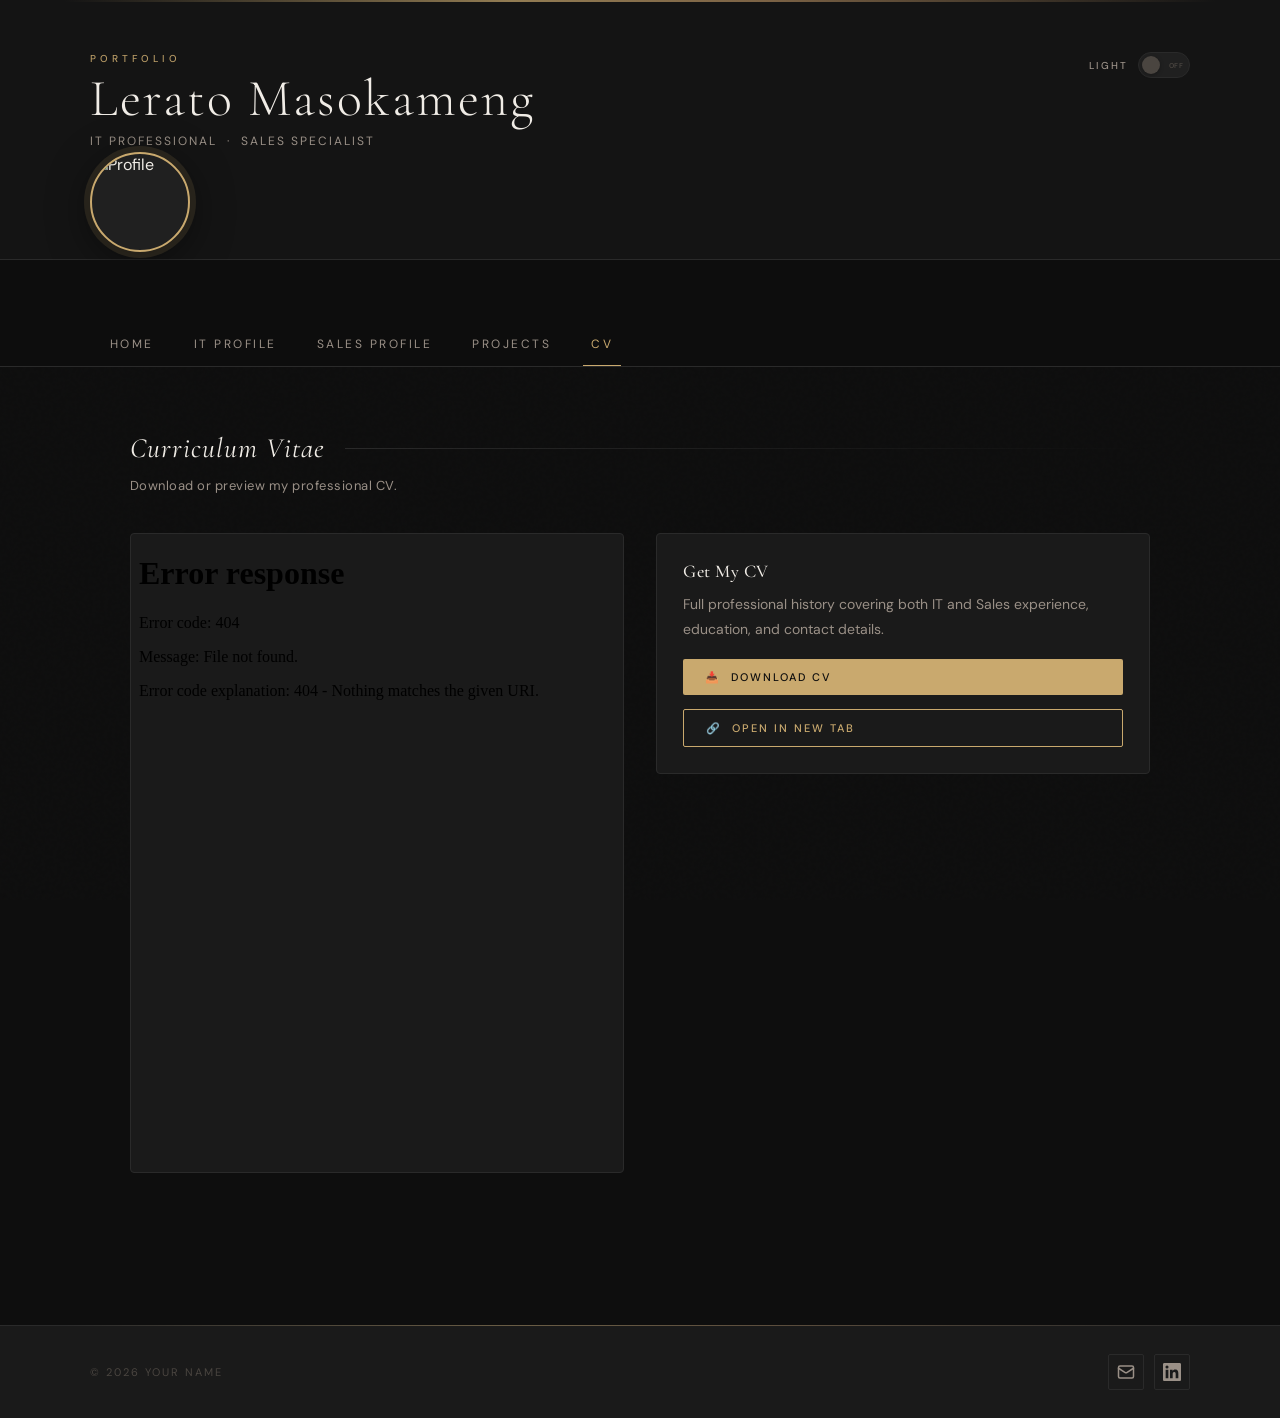
==== Curriculum Vitae.html @ ee33301d "Add files via upload" ====
<!DOCTYPE html>
<html lang="en">
<head>
  <meta charset="UTF-8" />
  <meta name="viewport" content="width=device-width, initial-scale=1.0" />
  <title>Curriculum Vitae | Lerato Masokameng</title>
  <link rel="stylesheet" href="style.css" />
</head>
<body>

  <header class="banner">
    <div class="banner-overlay">
      <div class="banner-content">
        <span class="banner-label">Portfolio</span>
        <h1>Lerato Masokameng</h1>
        <p class="banner-subtitle">IT Professional &nbsp;·&nbsp; Sales Specialist</p>
      </div>
      <div class="toggle-wrap">
        <span class="toggle-label">Light</span>
        <label class="theme-switch" aria-label="Toggle light mode">
          <input type="checkbox" id="themeToggle" />
          <span class="switch-track"></span>
          <span class="switch-thumb"></span>
        </label>
      </div>
    </div>
    <div class="profile-pic-wrap">
      <img src="assets/images/profile.png" alt="Profile" class="profile-pic" />
    </div>
  </header>

  <nav class="main-nav">
    <div class="nav-inner">
      <ul>
        <li><a href="index.html">Home</a></li>
        <li><a href="IT Profile.html">IT Profile</a></li>
        <li><a href="Sales Profile.html">Sales Profile</a></li>
        <li><a href="Projects.html">Projects</a></li>
        <li><a href="Curriculum Vitae.html" class="active">CV</a></li>
      </ul>
    </div>
  </nav>

  <main>

    <section class="section">
      <div class="section-header">
        <h2>Curriculum Vitae</h2>
        <div class="section-line"></div>
      </div>
      <p class="section-intro">Download or preview my professional CV.</p>

      <div class="cv-container fade-in">
        <div class="cv-preview">
          <iframe src="assets/misc/Your_Name_CV.pdf" title="CV Preview"></iframe>
        </div>
        <div class="cv-actions">
          <div class="card">
            <h4>Get My CV</h4>
            <p>Full professional history covering both IT and Sales experience, education, and contact details.</p>
            <div class="card-links">
              <a href="assets/misc/Your_Name_CV.pdf" download class="btn btn-primary">
                📥&nbsp; Download CV
              </a>
              <a href="assets/misc/Your_Name_CV.pdf" target="_blank" class="btn btn-secondary">
                🔗&nbsp; Open in New Tab
              </a>
            </div>
          </div>
        </div>
      </div>
    </section>

  </main>

  <footer>
    <div class="footer-content">
      <p>© 2026 Your Name</p>
      <div class="footer-links">
        <a href="mailto:your.email@example.com" aria-label="Email" title="Email">
          <svg xmlns="http://www.w3.org/2000/svg" width="18" height="18" viewBox="0 0 24 24" fill="none" stroke="currentColor" stroke-width="2" stroke-linecap="round" stroke-linejoin="round"><rect x="2" y="4" width="20" height="16" rx="2"/><path d="m22 7-8.97 5.7a1.94 1.94 0 0 1-2.06 0L2 7"/></svg>
        </a>
        <a href="https://linkedin.com/in/yourprofile" target="_blank" aria-label="LinkedIn" title="LinkedIn">
          <svg xmlns="http://www.w3.org/2000/svg" width="18" height="18" viewBox="0 0 24 24" fill="currentColor"><path d="M20.447 20.452h-3.554v-5.569c0-1.328-.027-3.037-1.852-3.037-1.853 0-2.136 1.445-2.136 2.939v5.667H9.351V9h3.414v1.561h.046c.477-.9 1.637-1.85 3.37-1.85 3.601 0 4.267 2.37 4.267 5.455v6.286zM5.337 7.433a2.062 2.062 0 0 1-2.063-2.065 2.064 2.064 0 1 1 2.063 2.065zm1.782 13.019H3.555V9h3.564v11.452zM22.225 0H1.771C.792 0 0 .774 0 1.729v20.542C0 23.227.792 24 1.771 24h20.451C23.2 24 24 23.227 24 22.271V1.729C24 .774 23.2 0 22.222 0h.003z"/></svg>
        </a>
        
      </div>
    </div>
  </footer>

  <script src="script.js"></script>
</body>
</html>
---- style.css ----
@import url('https://fonts.googleapis.com/css2?family=Cormorant+Garamond:ital,wght@0,300;0,400;0,500;0,600;1,300;1,400&family=DM+Sans:wght@300;400;500;600&display=swap');

/* ============================================================
   VARIABLES
   ============================================================ */
:root {
  /* Dark mode */
  --bg:           #0e0e0e;
  --bg-2:         #141414;
  --surface:      #1a1a1a;
  --surface-2:    #202020;
  --border:       #2a2a2a;

  --text:         #f0ece6;
  --text-muted:   #9a9087;
  --text-dim:     #4a4540;

  --accent:       #c9a96e;
  --accent-2:     #a8845a;
  --accent-soft:  rgba(201, 169, 110, 0.12);
  --accent-glow:  rgba(201, 169, 110, 0.08);

  --nav-bg:       rgba(14, 14, 14, 0.94);
  --card-bg:      #1a1a1a;
  --card-border:  #2a2a2a;

  --shadow:       0 8px 40px rgba(0,0,0,0.5);
  --shadow-card:  0 2px 20px rgba(0,0,0,0.3);
}

body.light {
  --bg:           #faf8f5;
  --bg-2:         #f3efe9;
  --surface:      #ffffff;
  --surface-2:    #f8f5f1;
  --border:       #e8e0d6;

  --text:         #1a1612;
  --text-muted:   #7a6f65;
  --text-dim:     #b5aca0;

  --accent:       #9a7040;
  --accent-2:     #7a5530;
  --accent-soft:  rgba(154, 112, 64, 0.08);
  --accent-glow:  rgba(154, 112, 64, 0.06);

  --nav-bg:       rgba(250, 248, 245, 0.96);
  --card-bg:      #ffffff;
  --card-border:  #e8e0d6;

  --shadow:       0 8px 40px rgba(0,0,0,0.06);
  --shadow-card:  0 2px 20px rgba(0,0,0,0.05);
}

/* ============================================================
   RESET & BASE
   ============================================================ */
*, *::before, *::after {
  margin: 0;
  padding: 0;
  box-sizing: border-box;
}

html {
  scroll-behavior: smooth;
}

body {
  font-family: 'DM Sans', sans-serif;
  background: var(--bg);
  color: var(--text);
  min-height: 100vh;
  transition: background 0.4s ease, color 0.4s ease;
  overflow-x: hidden;
}

/* Subtle noise texture overlay */
body::after {
  content: '';
  position: fixed;
  inset: 0;
  background-image: url("data:image/svg+xml,%3Csvg viewBox='0 0 256 256' xmlns='http://www.w3.org/2000/svg'%3E%3Cfilter id='noise'%3E%3CfeTurbulence type='fractalNoise' baseFrequency='0.9' numOctaves='4' stitchTiles='stitch'/%3E%3C/filter%3E%3Crect width='100%25' height='100%25' filter='url(%23noise)' opacity='0.03'/%3E%3C/svg%3E");
  pointer-events: none;
  z-index: 0;
  opacity: 0.4;
}

/* ============================================================
   BANNER
   ============================================================ */
.banner {
  position: relative;
  height: 260px;
  background: var(--bg-2);
  overflow: visible;
  z-index: 10;
  border-bottom: 1px solid var(--border);
}

/* Thin gold accent line top */
.banner::before {
  content: '';
  position: absolute;
  top: 0; left: 0; right: 0;
  height: 2px;
  background: linear-gradient(90deg, transparent 5%, var(--accent) 40%, var(--accent-2) 60%, transparent 95%);
  opacity: 0.7;
}

.banner-overlay {
  position: relative;
  height: 100%;
  padding: 44px 7% 0;
  display: flex;
  align-items: flex-start;
  justify-content: space-between;
  z-index: 2;
  overflow: visible;
}

.banner-content {
  display: flex;
  flex-direction: column;
  gap: 8px;
  padding-top: 8px;
}

.banner-label {
  font-family: 'DM Sans', sans-serif;
  font-size: 10px;
  font-weight: 500;
  letter-spacing: 4px;
  text-transform: uppercase;
  color: var(--accent);
  opacity: 0.9;
}

.banner-content h1 {
  font-family: 'Cormorant Garamond', serif;
  font-size: clamp(30px, 4.5vw, 52px);
  font-weight: 300;
  color: var(--text);
  letter-spacing: 2px;
  line-height: 1;
  animation: fadeUp 0.8s ease forwards;
}

.banner-subtitle {
  font-size: 12px;
  font-weight: 400;
  color: var(--text-muted);
  letter-spacing: 2px;
  text-transform: uppercase;
  animation: fadeUp 0.8s 0.15s ease both;
}

@keyframes fadeUp {
  from { opacity: 0; transform: translateY(12px); }
  to   { opacity: 1; transform: translateY(0); }
}

/* ============================================================
   PROFILE PICTURE
   ============================================================ */
.profile-pic-wrap {
  position: absolute;
  bottom: 7px;
  left: 7%;
  z-index: 20;
}

.profile-pic {
  width: 100px;
  height: 100px;
  border-radius: 50%;
  object-fit: cover;
  border: 2px solid var(--accent);
  box-shadow: 0 0 0 6px var(--accent-soft), var(--shadow);
  background: var(--surface-2);
  display: block;
  transition: transform 0.3s ease, box-shadow 0.3s ease;
}

.profile-pic:hover {
  transform: scale(1.05);
  box-shadow: 0 0 0 8px var(--accent-soft), 0 8px 30px rgba(201,169,110,0.2);
}

/* ============================================================
   THEME TOGGLE
   ============================================================ */
.toggle-wrap {
  display: flex;
  align-items: center;
  gap: 10px;
  padding-top: 8px;
}

.toggle-label {
  font-size: 10px;
  font-weight: 500;
  letter-spacing: 2px;
  text-transform: uppercase;
  color: var(--text-muted);
  user-select: none;
}

.theme-switch {
  position: relative;
  width: 52px;
  height: 26px;
  cursor: pointer;
  display: inline-block;
}

.theme-switch input {
  opacity: 0;
  width: 0;
  height: 0;
  position: absolute;
}

.switch-track {
  position: absolute;
  inset: 0;
  background: var(--surface-2);
  border: 1px solid var(--border);
  border-radius: 13px;
  transition: all 0.3s ease;
}

.switch-track::before {
  content: 'OFF';
  position: absolute;
  right: 6px;
  top: 50%;
  transform: translateY(-50%);
  font-family: 'DM Sans', sans-serif;
  font-size: 7px;
  font-weight: 600;
  letter-spacing: 0.5px;
  color: var(--text-dim);
  transition: opacity 0.3s;
}

.theme-switch input:checked + .switch-track {
  background: var(--accent-soft);
  border-color: var(--accent);
}

.theme-switch input:checked + .switch-track::before {
  content: 'ON';
  left: 7px;
  right: auto;
  color: var(--accent);
}

.switch-thumb {
  position: absolute;
  top: 4px;
  left: 4px;
  width: 18px;
  height: 18px;
  border-radius: 50%;
  background: var(--text-dim);
  transition: transform 0.3s ease, background 0.3s ease, box-shadow 0.3s ease;
  box-shadow: 0 1px 4px rgba(0,0,0,0.3);
}

.theme-switch input:checked + .switch-track + .switch-thumb {
  transform: translateX(26px);
  background: var(--accent);
  box-shadow: 0 0 8px rgba(201,169,110,0.5);
}

/* ============================================================
   NAVIGATION
   ============================================================ */
.main-nav {
  position: sticky;
  top: 0;
  z-index: 100;
  background: var(--nav-bg);
  backdrop-filter: blur(16px);
  -webkit-backdrop-filter: blur(16px);
  border-bottom: 1px solid var(--border);
  padding: 0 7%;
  transition: background 0.4s, border-color 0.4s;
}

.nav-inner {
  display: flex;
  align-items: flex-end;
  padding-top: 62px;
}

.main-nav ul {
  display: flex;
  list-style: none;
  gap: 0;
}

.main-nav a {
  display: block;
  padding: 14px 20px;
  text-decoration: none;
  color: var(--text-muted);
  font-family: 'DM Sans', sans-serif;
  font-weight: 400;
  font-size: 12px;
  letter-spacing: 2.5px;
  text-transform: uppercase;
  transition: color 0.2s;
  position: relative;
}

.main-nav a::after {
  content: '';
  position: absolute;
  bottom: 0;
  left: 20%;
  right: 20%;
  height: 1px;
  background: var(--accent);
  transform: scaleX(0);
  transition: transform 0.25s ease;
}

.main-nav a:hover,
.main-nav a.active {
  color: var(--accent);
}

.main-nav a:hover::after,
.main-nav a.active::after {
  transform: scaleX(1);
}

/* ============================================================
   MAIN
   ============================================================ */
main {
  position: relative;
  z-index: 1;
  padding: 64px 7% 72px;
  max-width: 1200px;
  margin: 0 auto;
}

/* ============================================================
   SECTION
   ============================================================ */
.section {
  margin-bottom: 80px;
}

.section-header {
  display: flex;
  align-items: center;
  gap: 20px;
  margin-bottom: 10px;
}

.section-header h2 {
  font-family: 'Cormorant Garamond', serif;
  font-size: 28px;
  font-weight: 400;
  font-style: italic;
  color: var(--text);
  white-space: nowrap;
  letter-spacing: 1px;
}

.section-header h2 span {
  color: var(--accent);
}

.section-line {
  flex: 1;
  height: 1px;
  background: linear-gradient(90deg, var(--border), transparent);
}

.section-intro {
  font-size: 13px;
  color: var(--text-muted);
  margin-bottom: 36px;
  letter-spacing: 0.5px;
  line-height: 1.7;
}

/* ============================================================
   SUBSECTION
   ============================================================ */
.subsection {
  margin-bottom: 44px;
}

.subsection h3 {
  font-family: 'DM Sans', sans-serif;
  font-size: 10px;
  font-weight: 500;
  letter-spacing: 4px;
  text-transform: uppercase;
  color: var(--text-dim);
  margin-bottom: 20px;
  padding-bottom: 12px;
  border-bottom: 1px solid var(--border);
}

/* ============================================================
   GRID
   ============================================================ */
.grid {
  display: grid;
  grid-template-columns: repeat(auto-fit, minmax(280px, 1fr));
  gap: 20px;
}

.grid-small {
  grid-template-columns: repeat(auto-fit, minmax(180px, 1fr));
}

/* ============================================================
   CARD
   ============================================================ */
.card {
  background: var(--card-bg);
  border: 1px solid var(--card-border);
  border-radius: 4px;
  padding: 26px;
  transition: transform 0.25s ease, box-shadow 0.25s ease, border-color 0.25s ease;
  position: relative;
}

.card:hover {
  transform: translateY(-3px);
  border-color: var(--accent);
  box-shadow: var(--shadow-card);
}

.card h4 {
  font-family: 'Cormorant Garamond', serif;
  font-size: 18px;
  font-weight: 500;
  letter-spacing: 0.5px;
  margin-bottom: 10px;
  color: var(--text);
}

.card p {
  font-size: 14px;
  line-height: 1.75;
  color: var(--text-muted);
}

.card .meta {
  display: block;
  font-size: 10px;
  font-weight: 500;
  letter-spacing: 2px;
  color: var(--accent);
  margin-bottom: 8px;
  text-transform: uppercase;
}

/* ============================================================
   ABOUT CARD
   ============================================================ */
.about-card {
  background: var(--card-bg);
  border: 1px solid var(--card-border);
  border-radius: 4px;
  padding: 36px 40px;
  position: relative;
  overflow: hidden;
}

.about-card::before {
  content: '';
  position: absolute;
  left: 0; top: 0; bottom: 0;
  width: 2px;
  background: linear-gradient(to bottom, var(--accent), transparent);
}

.about-card p {
  font-size: 15px;
  line-height: 1.85;
  color: var(--text-muted);
  font-weight: 300;
}

.about-links {
  margin-top: 28px;
  display: flex;
  gap: 14px;
  flex-wrap: wrap;
}

/* Quick-nav cards */
.nav-cards {
  display: grid;
  grid-template-columns: repeat(auto-fit, minmax(200px, 1fr));
  gap: 20px;
}

.nav-card {
  display: block;
  text-decoration: none;
  color: inherit;
}

.nav-card-icon {
  font-size: 22px;
  margin-bottom: 12px;
  display: block;
}

/* ============================================================
   BUTTONS
   ============================================================ */
.btn {
  display: inline-flex;
  align-items: center;
  gap: 8px;
  padding: 11px 22px;
  border-radius: 2px;
  font-family: 'DM Sans', sans-serif;
  font-weight: 500;
  font-size: 11px;
  letter-spacing: 2px;
  text-transform: uppercase;
  text-decoration: none;
  transition: all 0.25s ease;
  cursor: pointer;
  border: none;
}

.btn-primary {
  background: var(--accent);
  color: #0e0e0e;
}

.btn-primary:hover {
  background: var(--accent-2);
  transform: translateY(-2px);
  box-shadow: 0 4px 16px rgba(201,169,110,0.25);
}

.btn-secondary {
  background: transparent;
  color: var(--accent);
  border: 1px solid var(--accent);
}

.btn-secondary:hover {
  background: var(--accent-soft);
  transform: translateY(-2px);
}

.card-link {
  color: var(--accent);
  text-decoration: none;
  font-size: 11px;
  font-weight: 500;
  letter-spacing: 2px;
  text-transform: uppercase;
  transition: color 0.2s, opacity 0.2s;
  opacity: 0.85;
}

.card-link:hover {
  color: var(--accent-2);
  opacity: 1;
}

.card-links {
  margin-top: 18px;
  display: flex;
  flex-wrap: wrap;
  gap: 14px;
}

/* ============================================================
   SKILL TAGS
   ============================================================ */
.skills-grid {
  display: flex;
  flex-wrap: wrap;
  gap: 10px;
}

.skill-tag {
  background: transparent;
  border: 1px solid var(--border);
  color: var(--text-muted);
  padding: 6px 16px;
  border-radius: 2px;
  font-size: 11px;
  font-weight: 500;
  letter-spacing: 1.5px;
  text-transform: uppercase;
  transition: all 0.2s;
  cursor: default;
}

.skill-tag:hover {
  border-color: var(--accent);
  color: var(--accent);
  background: var(--accent-soft);
}

/* ============================================================
   TIMELINE
   ============================================================ */
.timeline {
  position: relative;
  padding-left: 28px;
}

.timeline::before {
  content: '';
  position: absolute;
  left: 5px;
  top: 20px;
  bottom: 20px;
  width: 1px;
  background: linear-gradient(to bottom, var(--accent), var(--border), transparent);
}

.timeline-item {
  position: relative;
  margin-bottom: 22px;
}

.timeline-marker {
  position: absolute;
  left: -26px;
  top: 28px;
  width: 9px;
  height: 9px;
  background: var(--accent);
  border-radius: 50%;
  border: 2px solid var(--bg);
}

/* ============================================================
   CERT CARDS
   ============================================================ */
.cert-card {
  text-align: center;
  padding: 30px 16px;
}

.cert-icon {
  font-size: 26px;
  margin-bottom: 14px;
  display: block;
}

.cert-card h4 {
  font-size: 13px;
}

/* ============================================================
   DUAL PROFILE BANNER (IT + Sales)
   ============================================================ */
.profile-tags {
  display: flex;
  gap: 10px;
  margin-bottom: 36px;
  flex-wrap: wrap;
}

.profile-tag {
  display: inline-flex;
  align-items: center;
  gap: 8px;
  padding: 8px 18px;
  border: 1px solid var(--accent);
  border-radius: 2px;
  font-size: 11px;
  font-weight: 500;
  letter-spacing: 2px;
  text-transform: uppercase;
  color: var(--accent);
  background: var(--accent-soft);
}

/* ============================================================
   CV SECTION
   ============================================================ */
.cv-container {
  display: grid;
  grid-template-columns: 1fr 1fr;
  gap: 32px;
  align-items: start;
}

.cv-preview {
  background: var(--surface);
  border: 1px solid var(--border);
  border-radius: 4px;
  overflow: hidden;
  aspect-ratio: 8.5 / 11;
}

.cv-preview iframe {
  width: 100%;
  height: 100%;
  border: none;
}

.cv-actions .card {
  display: flex;
  flex-direction: column;
  justify-content: center;
  height: 100%;
}

.cv-actions .card-links {
  flex-direction: column;
}

/* ============================================================
   FOOTER
   ============================================================ */
footer {
  background: var(--surface);
  border-top: 1px solid var(--border);
  padding: 28px 7%;
  position: relative;
  z-index: 1;
}

footer::before {
  content: '';
  position: absolute;
  top: -1px; left: 0; right: 0;
  height: 1px;
  background: linear-gradient(90deg, transparent 5%, var(--accent) 40%, var(--accent-2) 60%, transparent 95%);
  opacity: 0.4;
}

.footer-content {
  max-width: 1200px;
  margin: 0 auto;
  display: flex;
  justify-content: space-between;
  align-items: center;
  flex-wrap: wrap;
  gap: 14px;
}

footer p {
  font-size: 11px;
  color: var(--text-dim);
  letter-spacing: 2px;
  text-transform: uppercase;
}

.footer-links {
  display: flex;
  gap: 10px;
}

.footer-links a {
  display: flex;
  align-items: center;
  justify-content: center;
  width: 36px;
  height: 36px;
  border-radius: 2px;
  color: var(--text-muted);
  text-decoration: none;
  border: 1px solid var(--border);
  background: transparent;
  transition: color 0.2s, border-color 0.2s, background 0.2s, transform 0.2s;
}

.footer-links a:hover {
  color: var(--accent);
  border-color: var(--accent);
  background: var(--accent-soft);
  transform: translateY(-2px);
}

/* ============================================================
   SCROLL ANIMATIONS
   ============================================================ */
.fade-in {
  opacity: 0;
  transform: translateY(16px);
  transition: opacity 0.6s ease, transform 0.6s ease;
}

.fade-in.visible {
  opacity: 1;
  transform: translateY(0);
}

/* ============================================================
   RESPONSIVE
   ============================================================ */
@media (max-width: 900px) {
  .cv-container {
    grid-template-columns: 1fr;
  }
}

@media (max-width: 640px) {
  .banner { height: 220px; }
  .banner-overlay { padding: 32px 5% 0; }
  .profile-pic-wrap { left: 5%; bottom: -44px; }
  .profile-pic { width: 80px; height: 80px; }
  .nav-inner { padding-top: 54px; }
  .main-nav { padding: 0 5%; }
  .main-nav ul { flex-wrap: wrap; justify-content: center; }
  .main-nav a { padding: 10px 12px; font-size: 11px; }
  main { padding: 52px 5% 48px; }
  .about-card { padding: 24px; }
  .footer-content { flex-direction: column; text-align: center; }
}
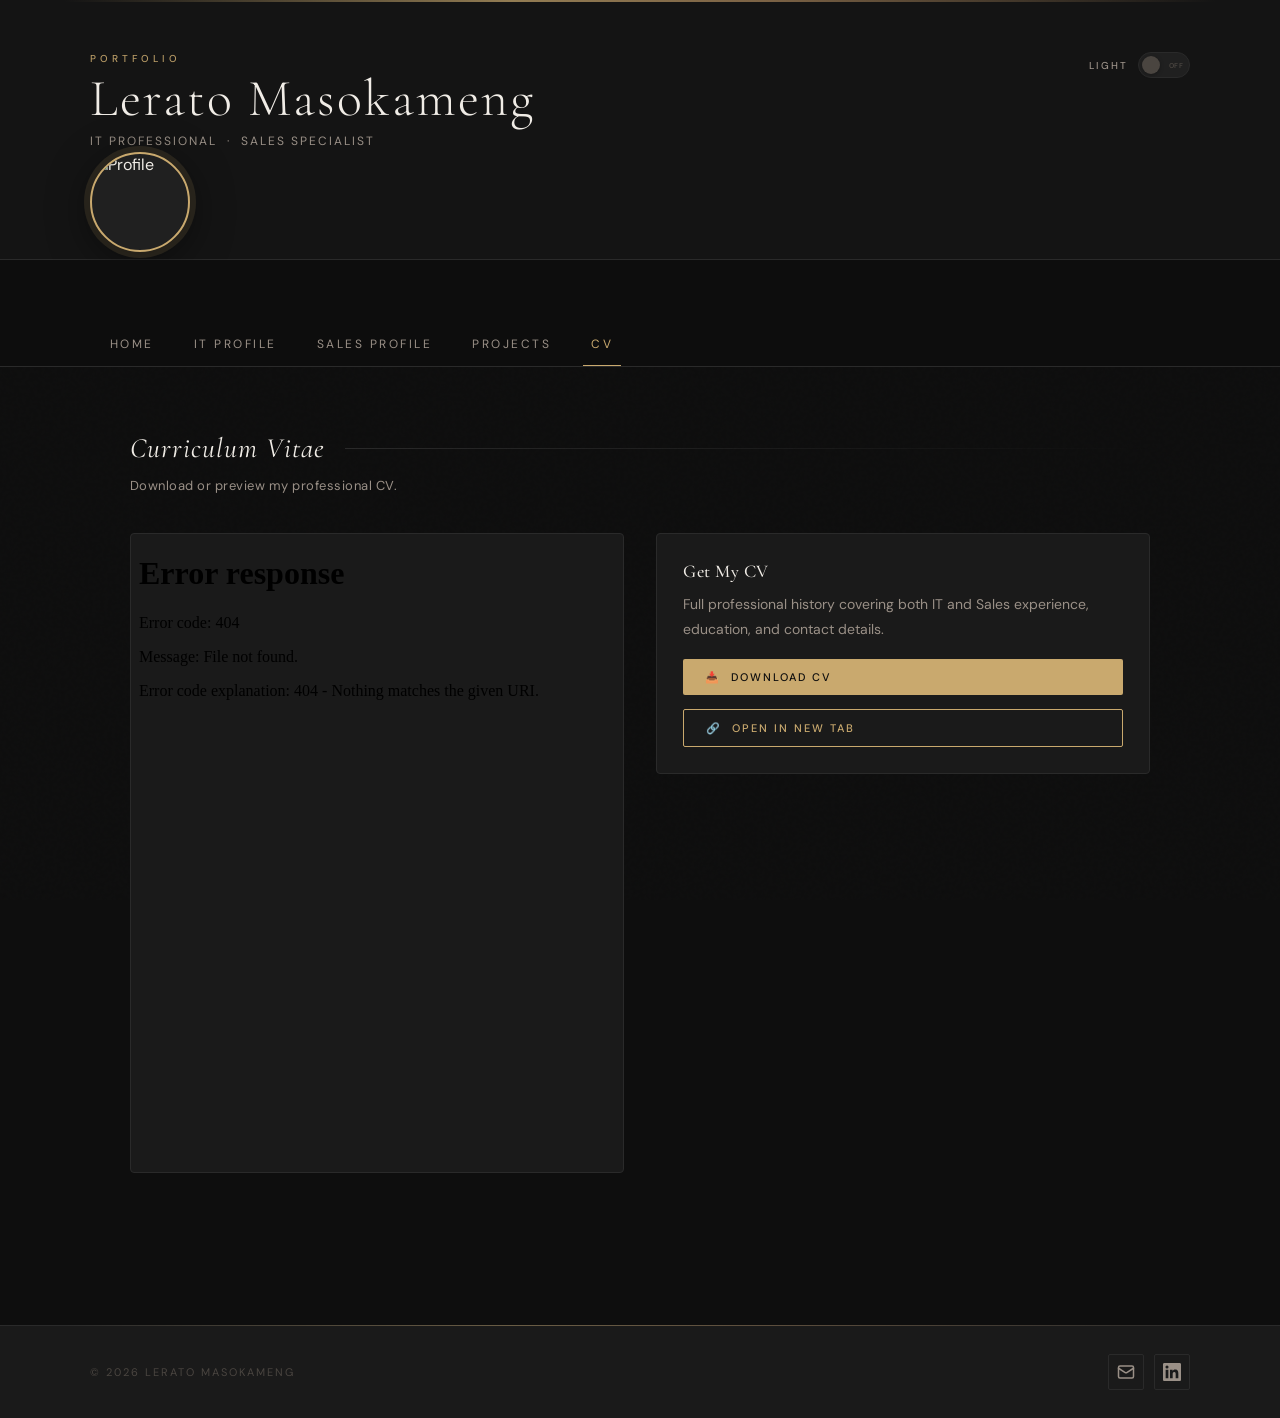
==== commit 90215d67: "Update footer with new name and email" ====
--- a/Curriculum Vitae.html
+++ b/Curriculum Vitae.html
@@ -75,9 +75,9 @@
 
   <footer>
     <div class="footer-content">
-      <p>© 2026 Your Name</p>
+      <p>© 2026 Lerato Masokameng</p>
       <div class="footer-links">
-        <a href="mailto:your.email@example.com" aria-label="Email" title="Email">
+        <a href="mailto:masokamenglee@gmail.com" aria-label="Email" title="Email">
           <svg xmlns="http://www.w3.org/2000/svg" width="18" height="18" viewBox="0 0 24 24" fill="none" stroke="currentColor" stroke-width="2" stroke-linecap="round" stroke-linejoin="round"><rect x="2" y="4" width="20" height="16" rx="2"/><path d="m22 7-8.97 5.7a1.94 1.94 0 0 1-2.06 0L2 7"/></svg>
         </a>
         <a href="https://linkedin.com/in/yourprofile" target="_blank" aria-label="LinkedIn" title="LinkedIn">
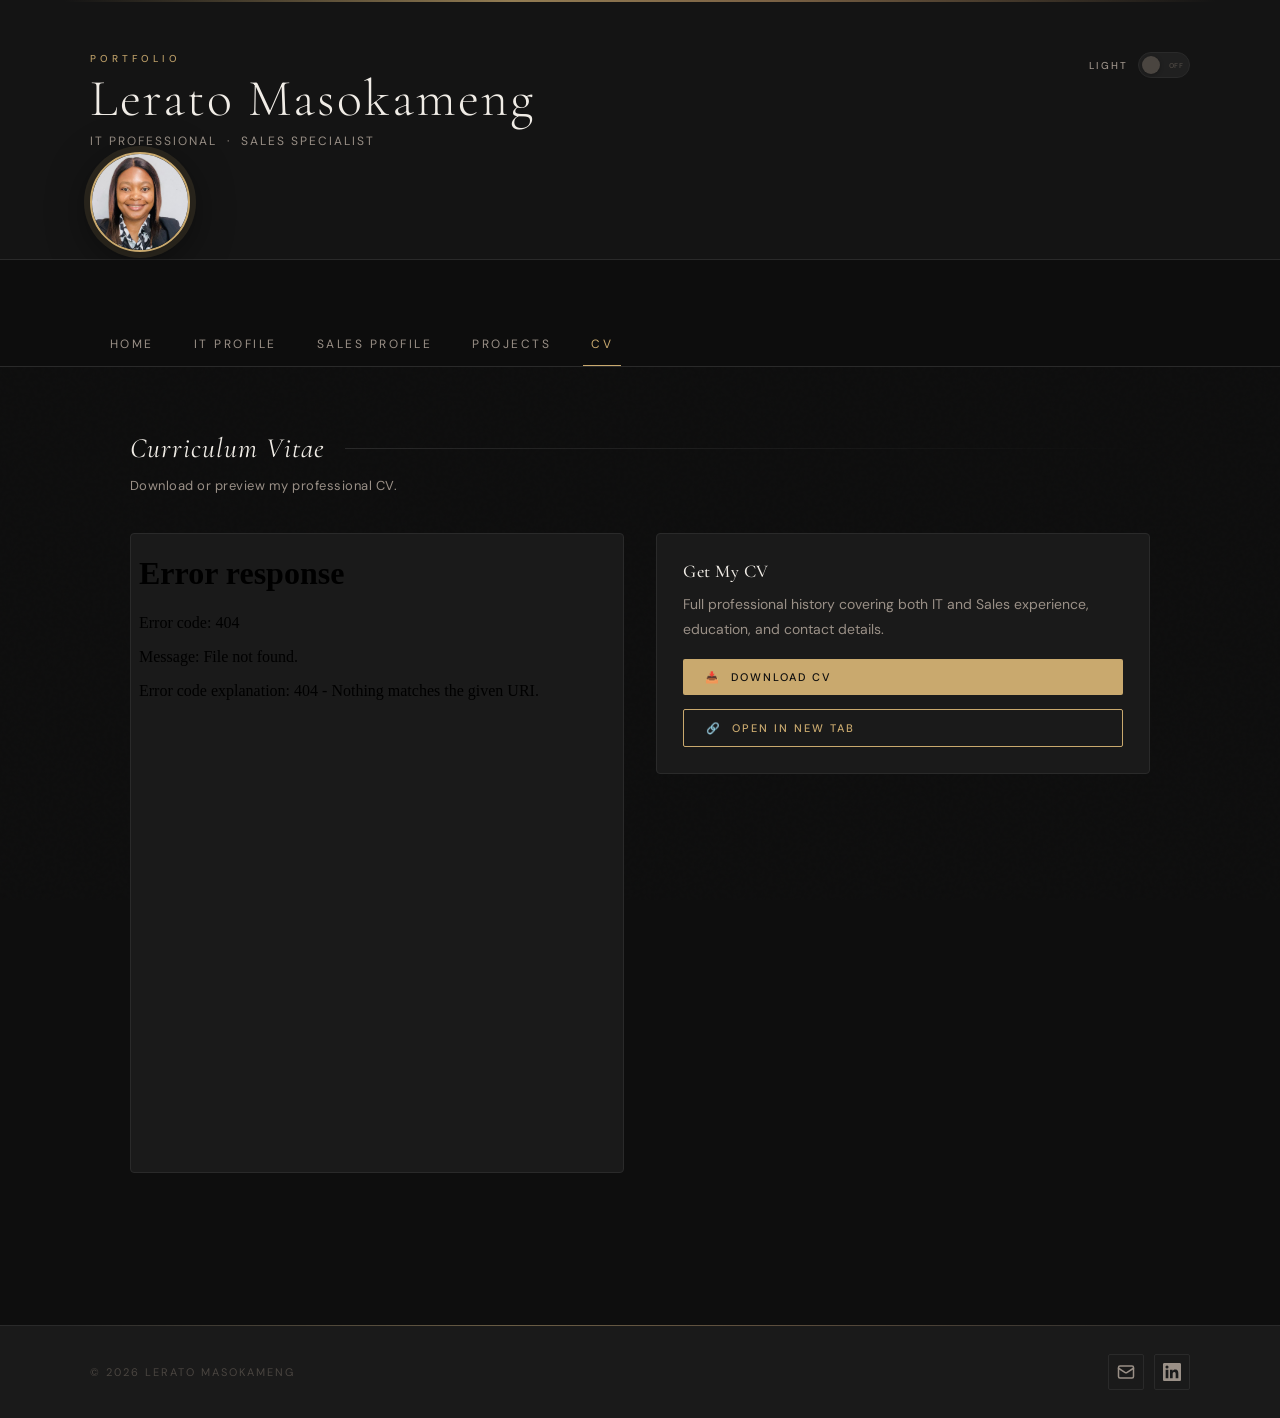
==== commit 7ee0fb97: "Update CV links to point to new file" ====
--- a/Curriculum Vitae.html
+++ b/Curriculum Vitae.html
@@ -59,10 +59,10 @@
             <h4>Get My CV</h4>
             <p>Full professional history covering both IT and Sales experience, education, and contact details.</p>
             <div class="card-links">
-              <a href="assets/misc/Your_Name_CV.pdf" download class="btn btn-primary">
+              <a href="assets/misc/Lerato_D_Masokameng.pdf" download class="btn btn-primary">
                 📥&nbsp; Download CV
               </a>
-              <a href="assets/misc/Your_Name_CV.pdf" target="_blank" class="btn btn-secondary">
+              <a href="assets/misc/Lerato_D_Masokameng.pdf" target="_blank" class="btn btn-secondary">
                 🔗&nbsp; Open in New Tab
               </a>
             </div>
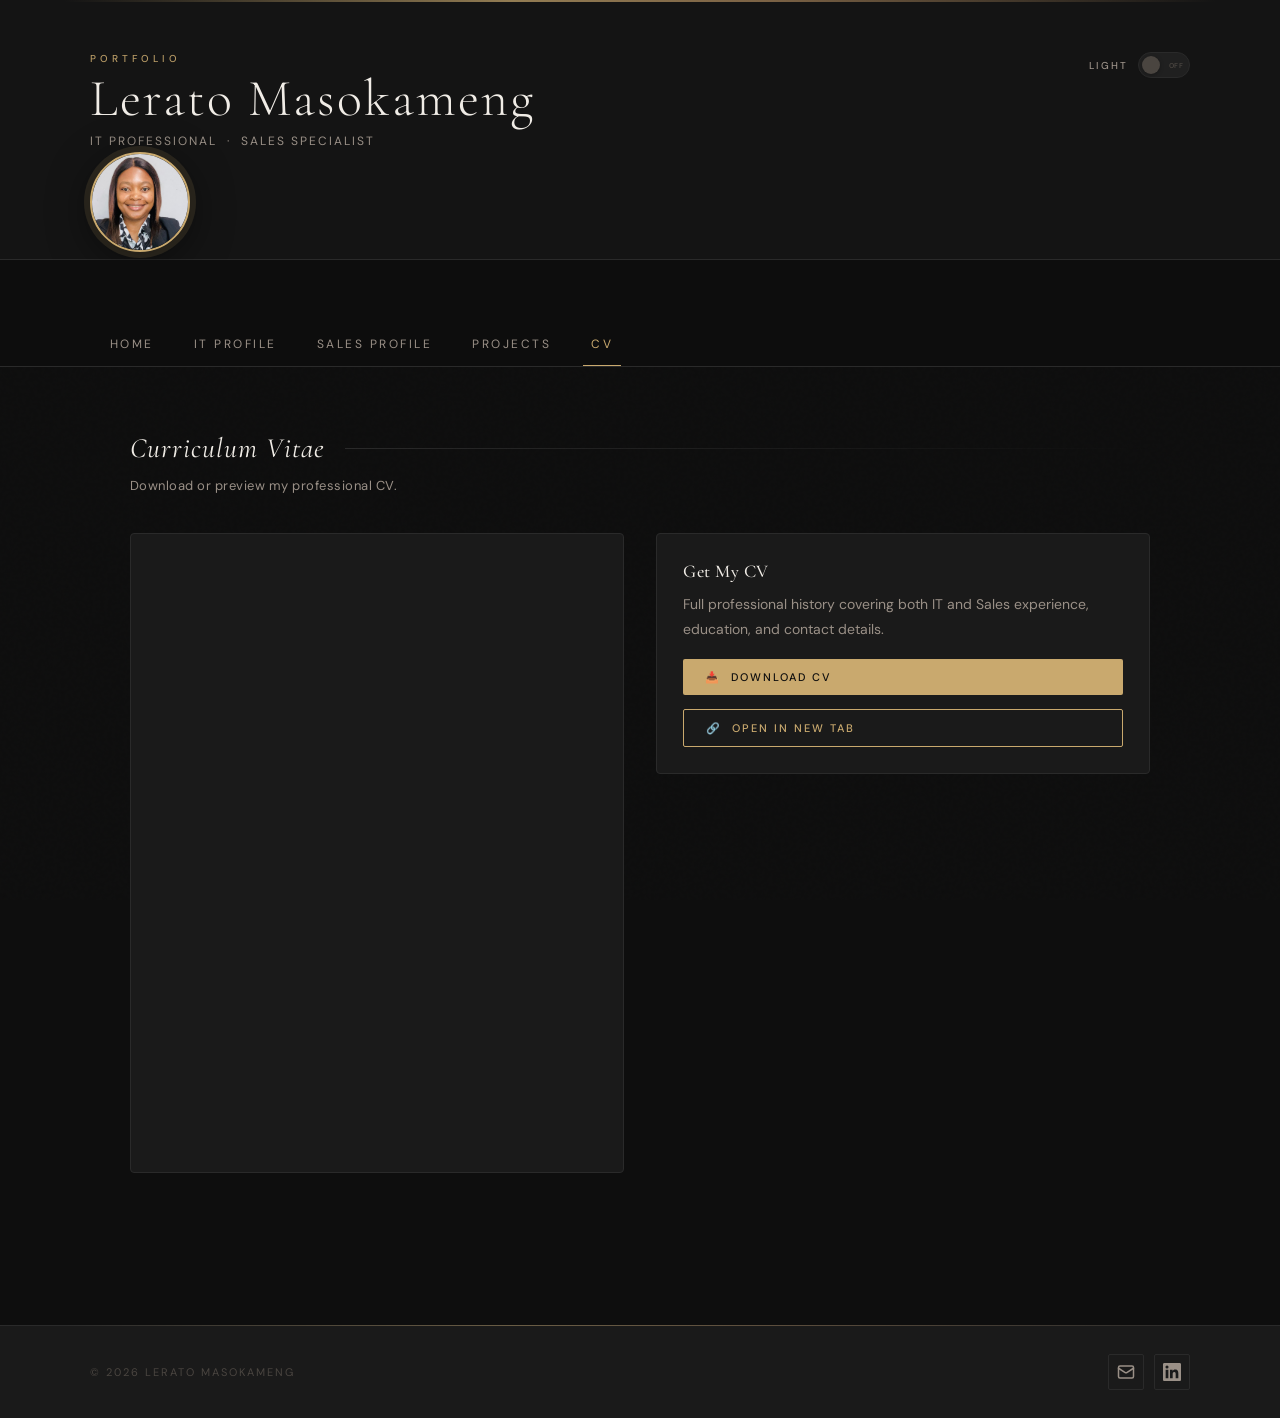
==== commit 3edd3e8d: "Update CV preview link to new PDF file" ====
--- a/Curriculum Vitae.html
+++ b/Curriculum Vitae.html
@@ -52,7 +52,7 @@
 
       <div class="cv-container fade-in">
         <div class="cv-preview">
-          <iframe src="assets/misc/Your_Name_CV.pdf" title="CV Preview"></iframe>
+          <iframe src="assets/misc/Lerato_D_Masokameng.pdf" title="CV Preview"></iframe>
         </div>
         <div class="cv-actions">
           <div class="card">
